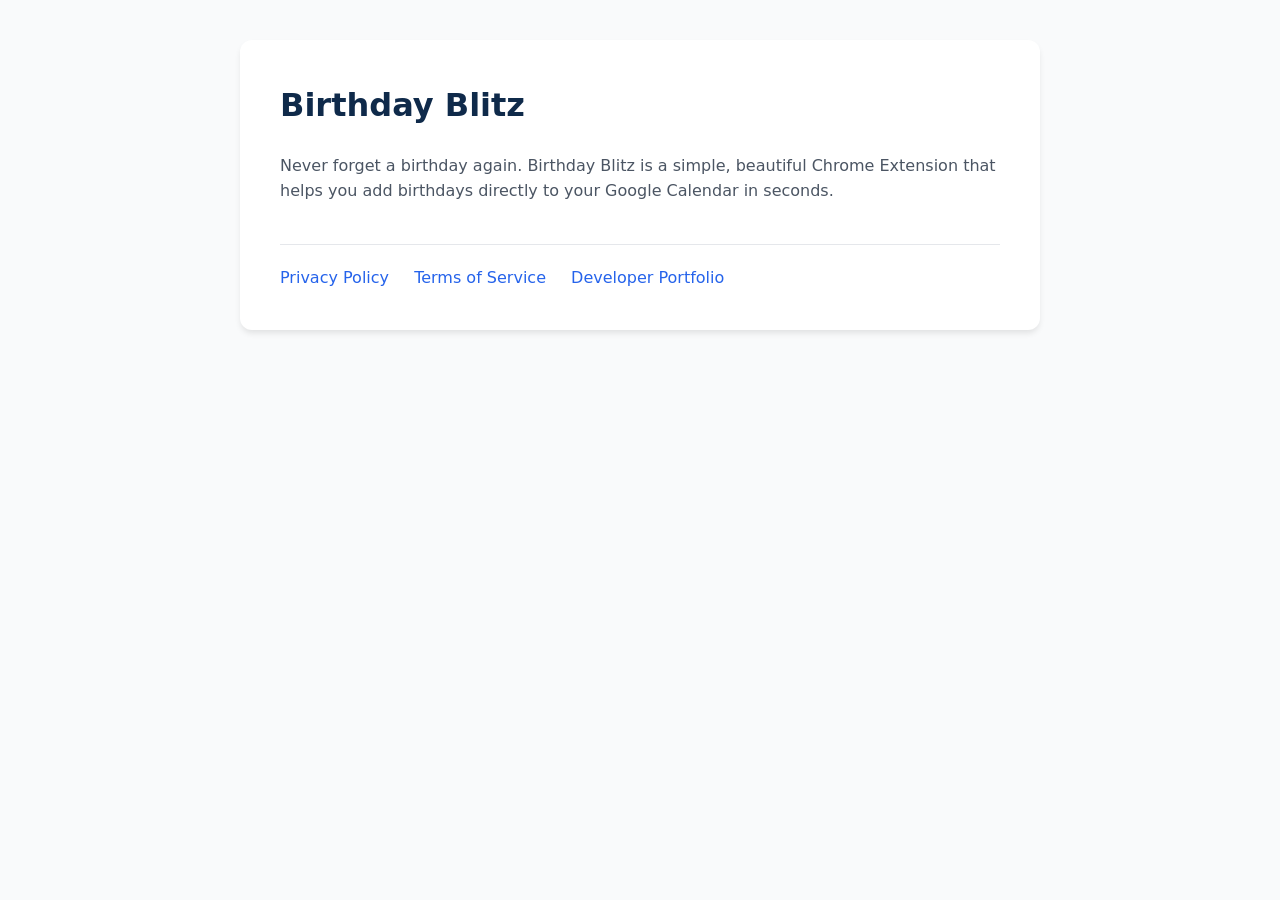
==== index.html @ 57a203ed "Add legal and homepage for github pages" ====
<!DOCTYPE html>
<html lang="en">
<head>
  <meta charset="UTF-8">
  <meta name="viewport" content="width=device-width, initial-scale=1.0">
  <title>Birthday Blitz</title>
  <style>
    body { font-family: system-ui, -apple-system, sans-serif; line-height: 1.6; color: #111827; max-width: 800px; margin: 0 auto; padding: 40px 20px; background-color: #f9fafb; }
    .card { background: white; padding: 40px; border-radius: 12px; box-shadow: 0 4px 6px -1px rgba(0,0,0,0.1); }
    h1 { color: #0f2a4a; margin-top: 0; }
    p { color: #4b5563; }
    .links { margin-top: 40px; border-top: 1px solid #e5e7eb; padding-top: 20px; }
    a { color: #2563eb; text-decoration: none; margin-right: 20px; font-weight: 500; }
    a:hover { text-decoration: underline; }
  </style>
</head>
<body>
  <div class="card">
    <h1>Birthday Blitz</h1>
    <p>Never forget a birthday again. Birthday Blitz is a simple, beautiful Chrome Extension that helps you add birthdays directly to your Google Calendar in seconds.</p>
    
    <div class="links">
      <a href="privacy.html">Privacy Policy</a>
      <a href="terms.html">Terms of Service</a>
      <a href="https://tobyyeung.github.io/">Developer Portfolio</a>
    </div>
  </div>
</body>
</html>
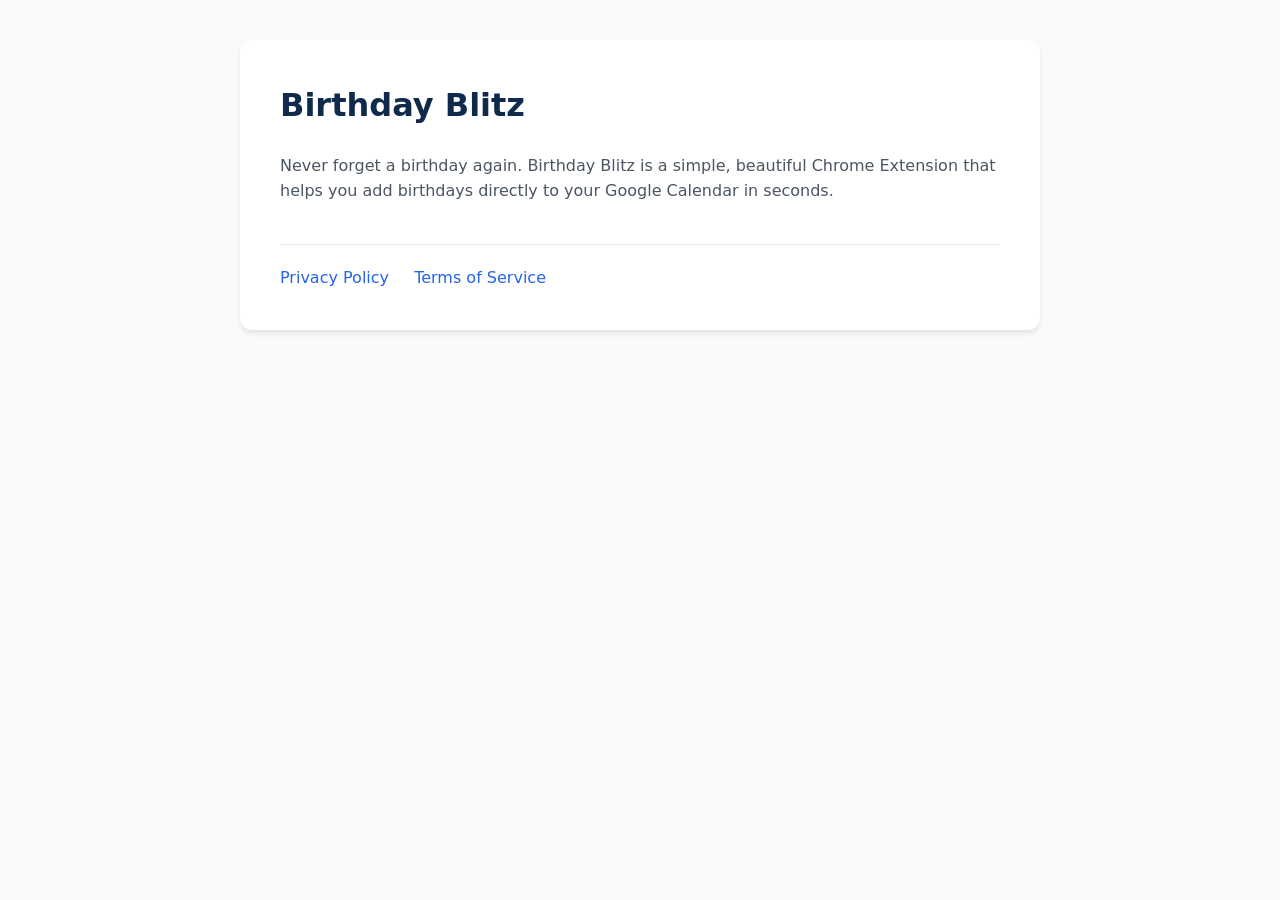
==== commit 7a2ea9a6: "Remove developer portfolio link" ====
--- a/index.html
+++ b/index.html
@@ -22,7 +22,6 @@
     <div class="links">
       <a href="privacy.html">Privacy Policy</a>
       <a href="terms.html">Terms of Service</a>
-      <a href="https://tobyyeung.github.io/">Developer Portfolio</a>
     </div>
   </div>
 </body>
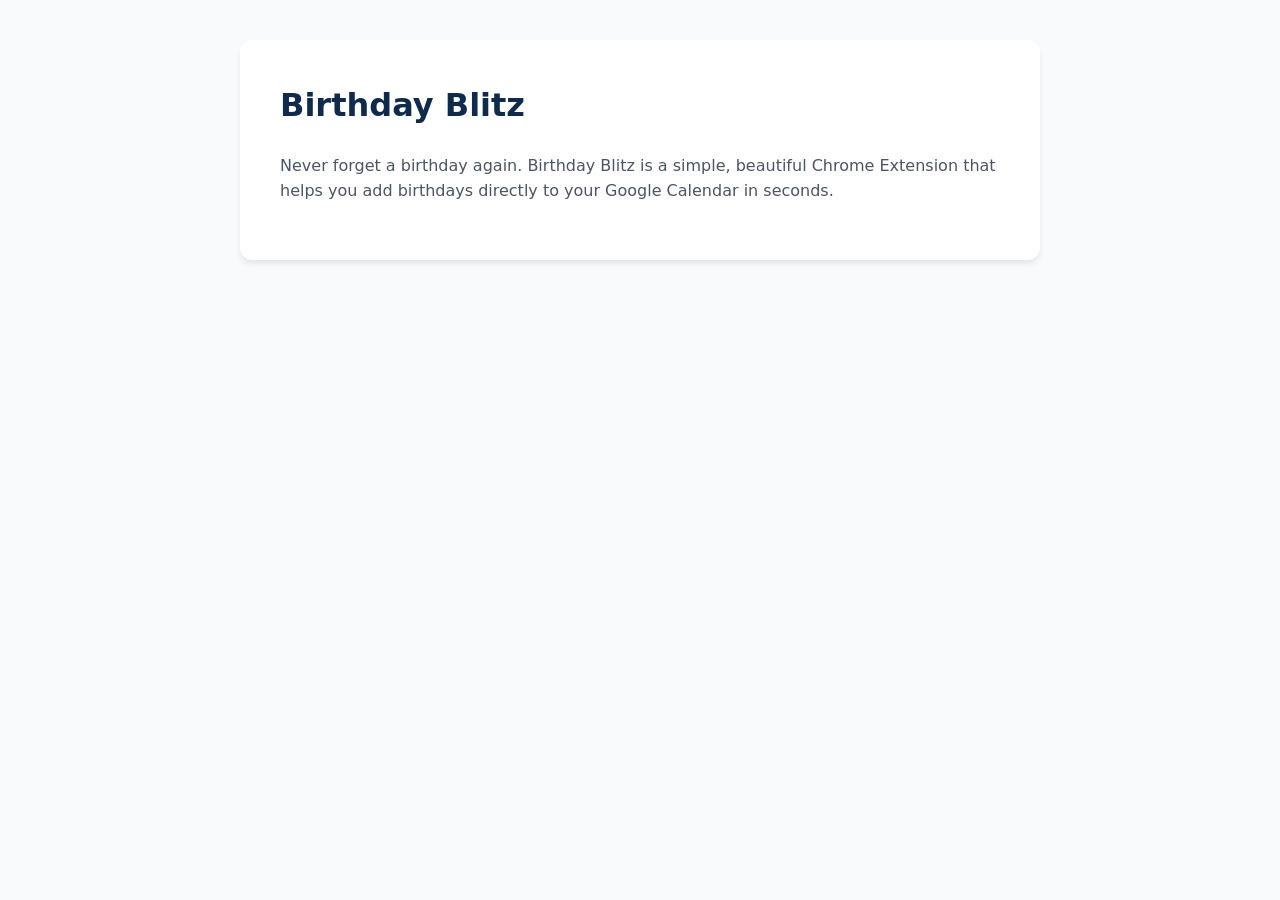
==== commit d9014e42: "Remove TOS, privacy, and verification files" ====
--- a/index.html
+++ b/index.html
@@ -1,28 +1,62 @@
 <!DOCTYPE html>
 <html lang="en">
+
 <head>
   <meta charset="UTF-8">
   <meta name="viewport" content="width=device-width, initial-scale=1.0">
   <title>Birthday Blitz</title>
   <style>
-    body { font-family: system-ui, -apple-system, sans-serif; line-height: 1.6; color: #111827; max-width: 800px; margin: 0 auto; padding: 40px 20px; background-color: #f9fafb; }
-    .card { background: white; padding: 40px; border-radius: 12px; box-shadow: 0 4px 6px -1px rgba(0,0,0,0.1); }
-    h1 { color: #0f2a4a; margin-top: 0; }
-    p { color: #4b5563; }
-    .links { margin-top: 40px; border-top: 1px solid #e5e7eb; padding-top: 20px; }
-    a { color: #2563eb; text-decoration: none; margin-right: 20px; font-weight: 500; }
-    a:hover { text-decoration: underline; }
+    body {
+      font-family: system-ui, -apple-system, sans-serif;
+      line-height: 1.6;
+      color: #111827;
+      max-width: 800px;
+      margin: 0 auto;
+      padding: 40px 20px;
+      background-color: #f9fafb;
+    }
+
+    .card {
+      background: white;
+      padding: 40px;
+      border-radius: 12px;
+      box-shadow: 0 4px 6px -1px rgba(0, 0, 0, 0.1);
+    }
+
+    h1 {
+      color: #0f2a4a;
+      margin-top: 0;
+    }
+
+    p {
+      color: #4b5563;
+    }
+
+    .links {
+      margin-top: 40px;
+      border-top: 1px solid #e5e7eb;
+      padding-top: 20px;
+    }
+
+    a {
+      color: #2563eb;
+      text-decoration: none;
+      margin-right: 20px;
+      font-weight: 500;
+    }
+
+    a:hover {
+      text-decoration: underline;
+    }
   </style>
 </head>
+
 <body>
   <div class="card">
     <h1>Birthday Blitz</h1>
-    <p>Never forget a birthday again. Birthday Blitz is a simple, beautiful Chrome Extension that helps you add birthdays directly to your Google Calendar in seconds.</p>
-    
-    <div class="links">
-      <a href="privacy.html">Privacy Policy</a>
-      <a href="terms.html">Terms of Service</a>
-    </div>
+    <p>Never forget a birthday again. Birthday Blitz is a simple, beautiful Chrome Extension that helps you add
+      birthdays directly to your Google Calendar in seconds.</p>
   </div>
 </body>
-</html>
+
+</html>
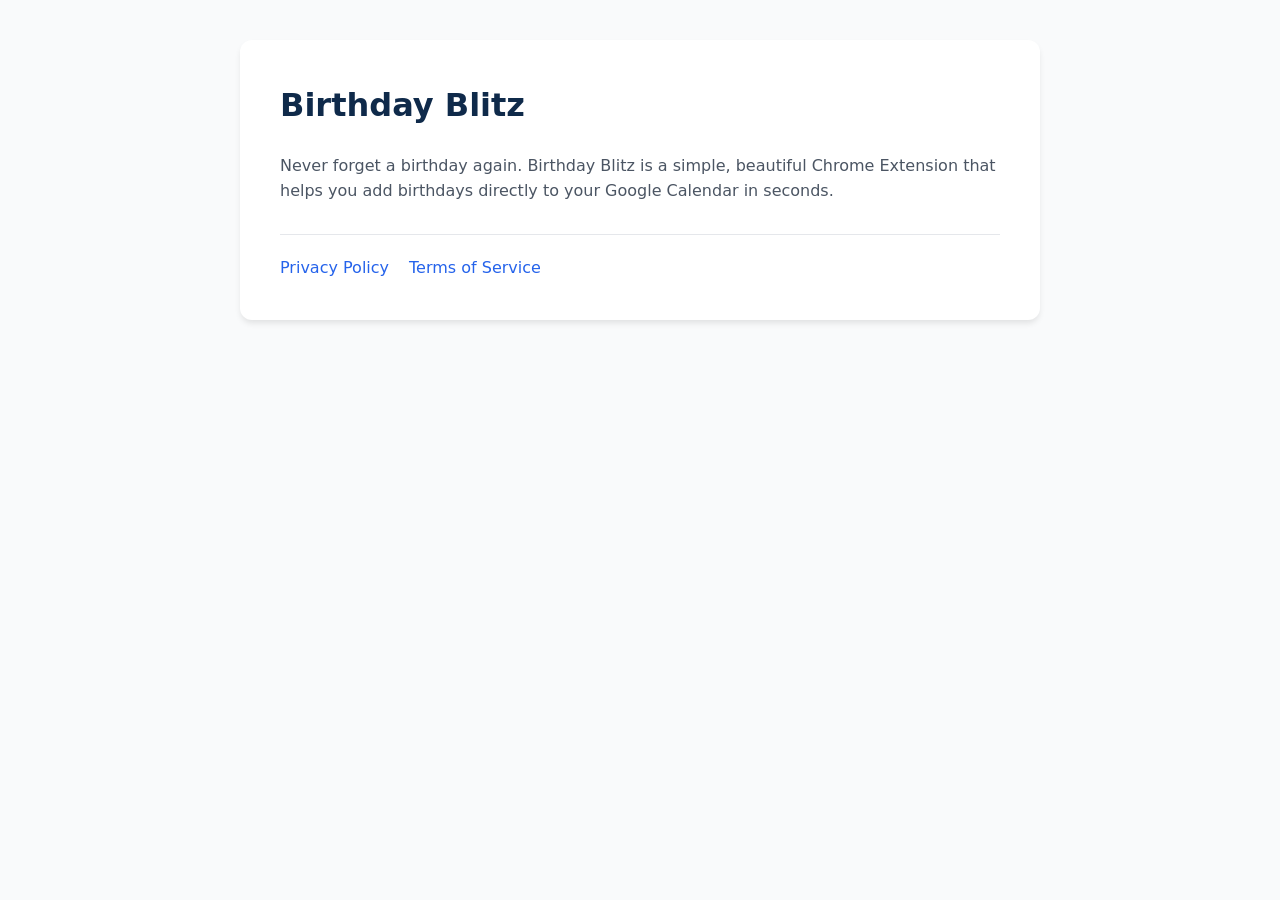
==== commit 4043be3d: "Update Privacy Policy to fulfill Google requirements and bump version to v1.1" ====
--- a/index.html
+++ b/index.html
@@ -4,7 +4,7 @@
 <head>
   <meta charset="UTF-8">
   <meta name="viewport" content="width=device-width, initial-scale=1.0">
-  <title>Birthday Blitz</title>
+  <title>Birthday Blitz - Chrome Extension</title>
   <style>
     body {
       font-family: system-ui, -apple-system, sans-serif;
@@ -23,7 +23,7 @@
       box-shadow: 0 4px 6px -1px rgba(0, 0, 0, 0.1);
     }
 
-    h1 {
+    h1, h2 {
       color: #0f2a4a;
       margin-top: 0;
     }
@@ -33,15 +33,16 @@
     }
 
     .links {
-      margin-top: 40px;
+      margin-top: 30px;
       border-top: 1px solid #e5e7eb;
       padding-top: 20px;
+      display: flex;
+      gap: 20px;
     }
 
     a {
       color: #2563eb;
       text-decoration: none;
-      margin-right: 20px;
       font-weight: 500;
     }
 
@@ -56,6 +57,11 @@
     <h1>Birthday Blitz</h1>
     <p>Never forget a birthday again. Birthday Blitz is a simple, beautiful Chrome Extension that helps you add
       birthdays directly to your Google Calendar in seconds.</p>
+
+    <div class="links">
+      <a href="privacy.html">Privacy Policy</a>
+      <a href="terms.html">Terms of Service</a>
+    </div>
   </div>
 </body>
 
